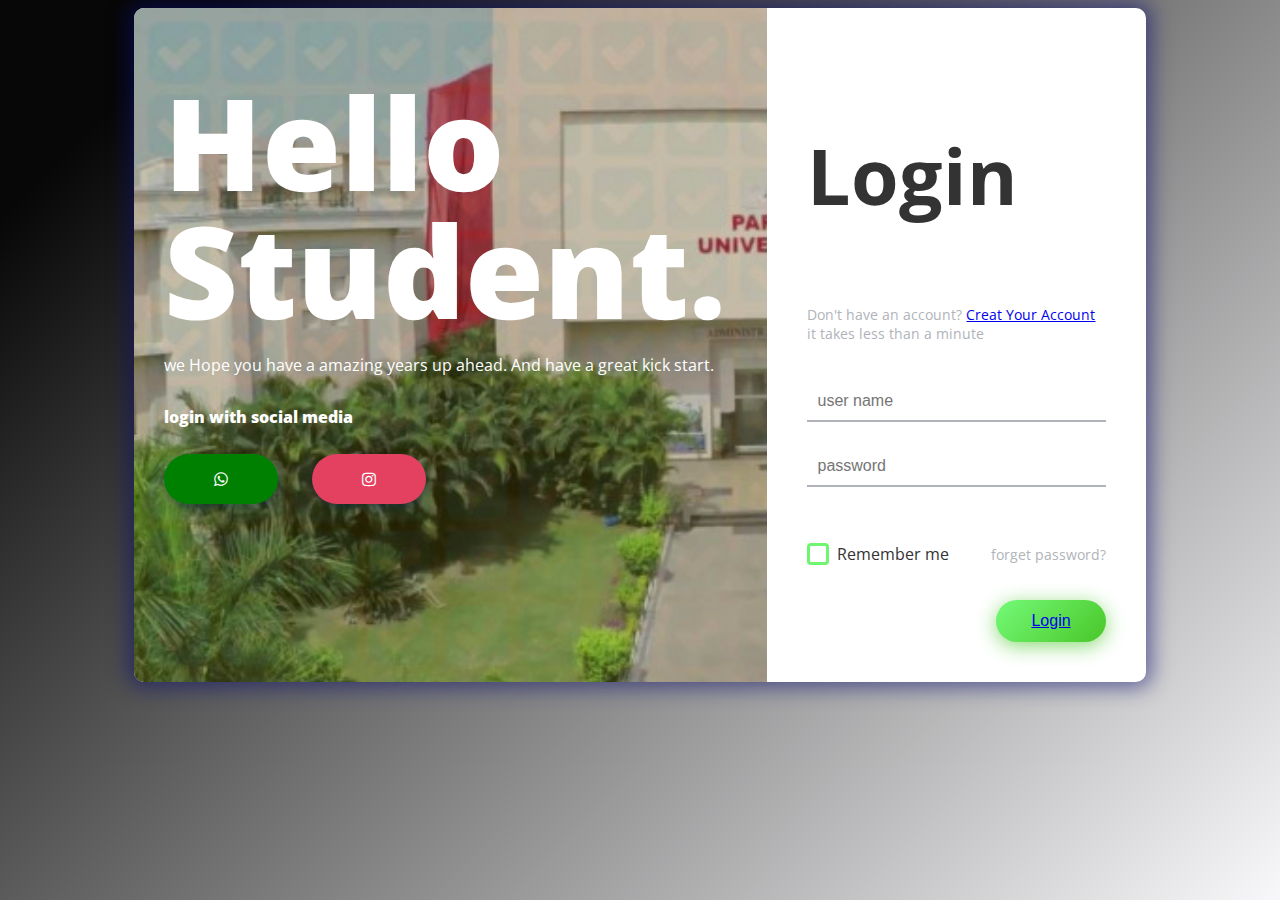
==== Login.html @ 7c125791 "Add files via upload" ====
<!DOCTYPE html>
<html lang="en" >
<head>
  <meta charset="UTF-8">
  <title>Login Page in HTML with CSS Code Example</title>
  <link href="https://fonts.googleapis.com/css?family=Open+Sans" rel="stylesheet">


<link href="https://maxcdn.bootstrapcdn.com/font-awesome/4.7.0/css/font-awesome.min.css" rel="stylesheet" integrity="sha384-wvfXpqpZZVQGK6TAh5PVlGOfQNHSoD2xbE+QkPxCAFlNEevoEH3Sl0sibVcOQVnN" crossorigin="anonymous"><link rel="stylesheet" href="./style.css">

</head>
<body>
<!-- partial:index.partial.html -->
<div class="box-form">
	<div class="left">
		<div class="overlay">
		<h1>Hello Student.</h1>
		<p>we Hope you have a amazing years up ahead. And have a great kick start.</p>
		<span>
			<p>login with social media</p>
			<a href="https://wa.link/mys6re" style="background-color: green;"> <i class="fa fa-whatsapp" aria-hidden="true"></i></a>
			<a href="http://Instagram.com/mayank._.1200" style="background-color: #E4405F;"><i class="fa fa-instagram" aria-hidden="true"></i></a>
		</span>
		</div>
	</div>
	
	
		<div class="right">
		<h5>Login</h5>
		<p>Don't have an account? <a href="#">Creat Your Account</a> it takes less than a minute</p>
		<div class="inputs">
			<input type="text" placeholder="user name">
			<br>
			<input type="password" placeholder="password">
		</div>
			
			<br><br>
			
		<div class="remember-me--forget-password">
				<!-- Angular -->
	<label>
		<input type="checkbox" name="item" checked/>
		<span class="text-checkbox">Remember me</span>
	</label>
			<p>forget password?</p>
		</div>
			
			<br>
			<button>
				<a href="Index.html">Login</a>
			</button>
	</div>
	
</div>
<!-- partial -->
  
</body>
</html>
---- style.css ----
body {
  background-image: linear-gradient(135deg, #070707 10%, #f8f8fa 100%);
  background-size: cover;
  background-repeat: no-repeat;
  background-attachment: fixed;
  font-family: "Open Sans", sans-serif;
  color: #333333;
}

.box-form {
  margin: 0 auto;
  width: 80%;
  background: #FFFFFF;
  border-radius: 10px;
  overflow: hidden;
  display: flex;
  flex: 1 1 100%;
  align-items: stretch;
  justify-content: space-between;
  box-shadow: 0 0 20px 6px #090b6f85;
}
@media (max-width: 980px) {
  .box-form {
    flex-flow: wrap;
    text-align: center;
    align-content: center;
    align-items: center;
  }
}
.box-form div {
  height: auto;
}
.box-form .left {
  color: #FFFFFF;
  background-size: cover;
  background-repeat: no-repeat;
  background-image: url("college.jpg");
  overflow: hidden;
}
.box-form .left .overlay {
  padding: 30px;
  width: 100%;
  height: 100%;
  background: #7c5e0543;
  overflow: hidden;
  box-sizing: border-box;
}
.box-form .left .overlay h1 {
  font-size: 10vmax;
  line-height: 1;
  font-weight: 900;
  margin-top: 40px;
  margin-bottom: 20px;
}
.box-form .left .overlay span p {
  margin-top: 30px;
  font-weight: 900;
}
.box-form .left .overlay span a {
  background: #3b5998;
  color: #FFFFFF;
  margin-top: 10px;
  padding: 14px 50px;
  border-radius: 100px;
  display: inline-block;
  box-shadow: 0 3px 6px 1px #042d4657;
}
.box-form .left .overlay span a:last-child {
  background: #1dcaff;
  margin-left: 30px;
}
.box-form .right {
  padding: 40px;
  overflow: hidden;
}
@media (max-width: 980px) {
  .box-form .right {
    width: 100%;
  }
}
.box-form .right h5 {
  font-size: 6vmax;
  line-height: 0;
}
.box-form .right p {
  font-size: 14px;
  color: #B0B3B9;
}
.box-form .right .inputs {
  overflow: hidden;
}
.box-form .right input {
  width: 100%;
  padding: 10px;
  margin-top: 25px;
  font-size: 16px;
  border: none;
  outline: none;
  border-bottom: 2px solid #B0B3B9;
}
.box-form .right .remember-me--forget-password {
  display: flex;
  justify-content: space-between;
  align-items: center;
}
.box-form .right .remember-me--forget-password input {
  margin: 0;
  margin-right: 7px;
  width: auto;
}
.box-form .right button {
  float: right;
  color: #fff;
  font-size: 16px;
  padding: 12px 35px;
  border-radius: 50px;
  display: inline-block;
  border: 0;
  outline: 0;
  box-shadow: 0px 4px 20px 0px #49c628a6;
  background-image: linear-gradient(135deg, #70F570 10%, #49C628 100%);
}

label {
  display: block;
  position: relative;
  margin-left: 30px;
}

label::before {
  content: ' \f00c';
  position: absolute;
  font-family: FontAwesome;
  background: transparent;
  border: 3px solid #70F570;
  border-radius: 4px;
  color: transparent;
  left: -30px;
  transition: all 0.2s linear;
}

label:hover::before {
  font-family: FontAwesome;
  content: ' \f00c';
  color: #fff;
  cursor: pointer;
  background: #70F570;
}

label:hover::before .text-checkbox {
  background: #70F570;
}

label span.text-checkbox {
  display: inline-block;
  height: auto;
  position: relative;
  cursor: pointer;
  transition: all 0.2s linear;
}

label input[type="checkbox"] {
  display: none;
}
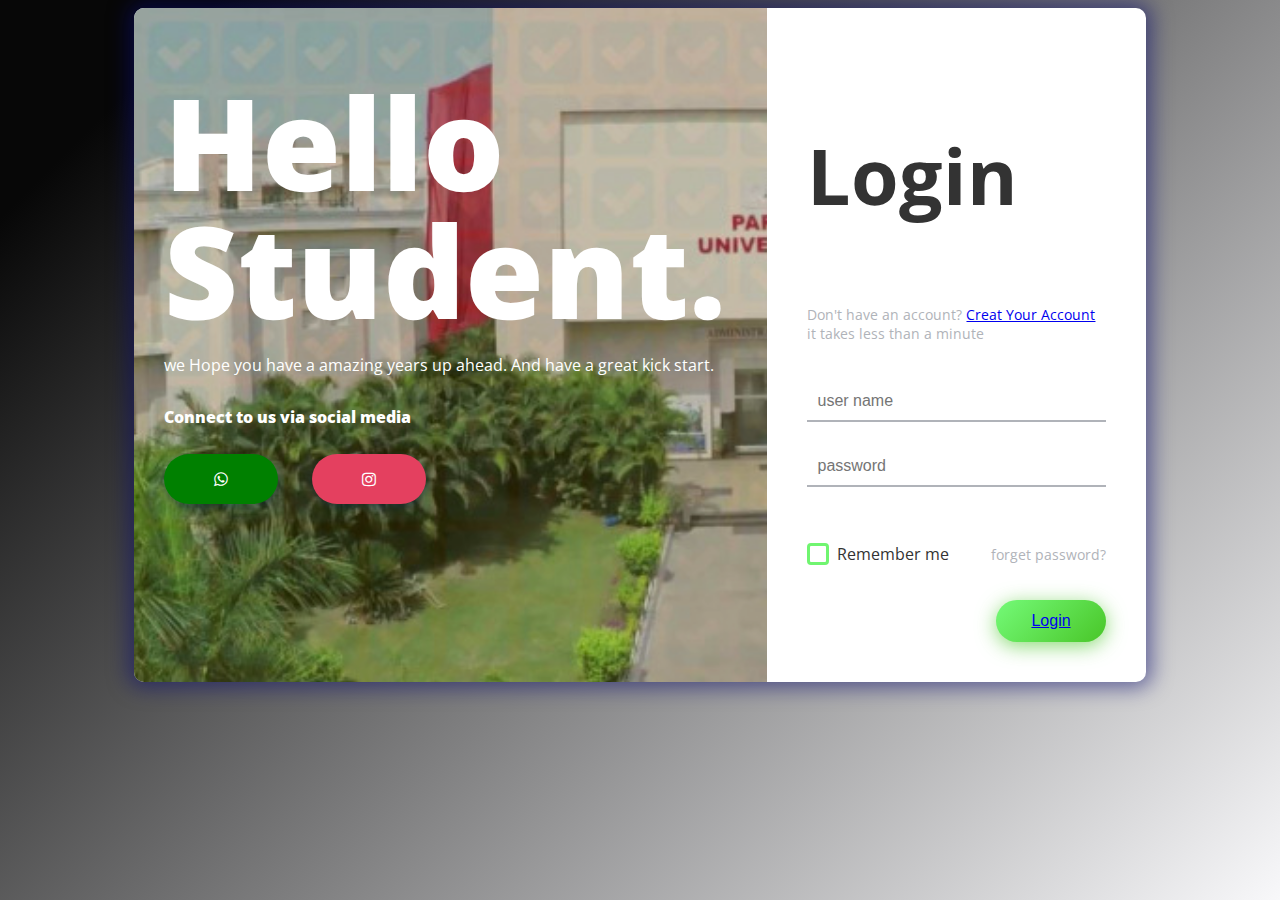
==== commit 6a4489c6: "Update Login.html" ====
--- a/Login.html
+++ b/Login.html
@@ -17,7 +17,7 @@
 		<h1>Hello Student.</h1>
 		<p>we Hope you have a amazing years up ahead. And have a great kick start.</p>
 		<span>
-			<p>login with social media</p>
+			<p>Connect to us via social media</p>
 			<a href="https://wa.link/mys6re" style="background-color: green;"> <i class="fa fa-whatsapp" aria-hidden="true"></i></a>
 			<a href="http://Instagram.com/mayank._.1200" style="background-color: #E4405F;"><i class="fa fa-instagram" aria-hidden="true"></i></a>
 		</span>
@@ -55,4 +55,4 @@
 <!-- partial -->
   
 </body>
-</html>+</html>
